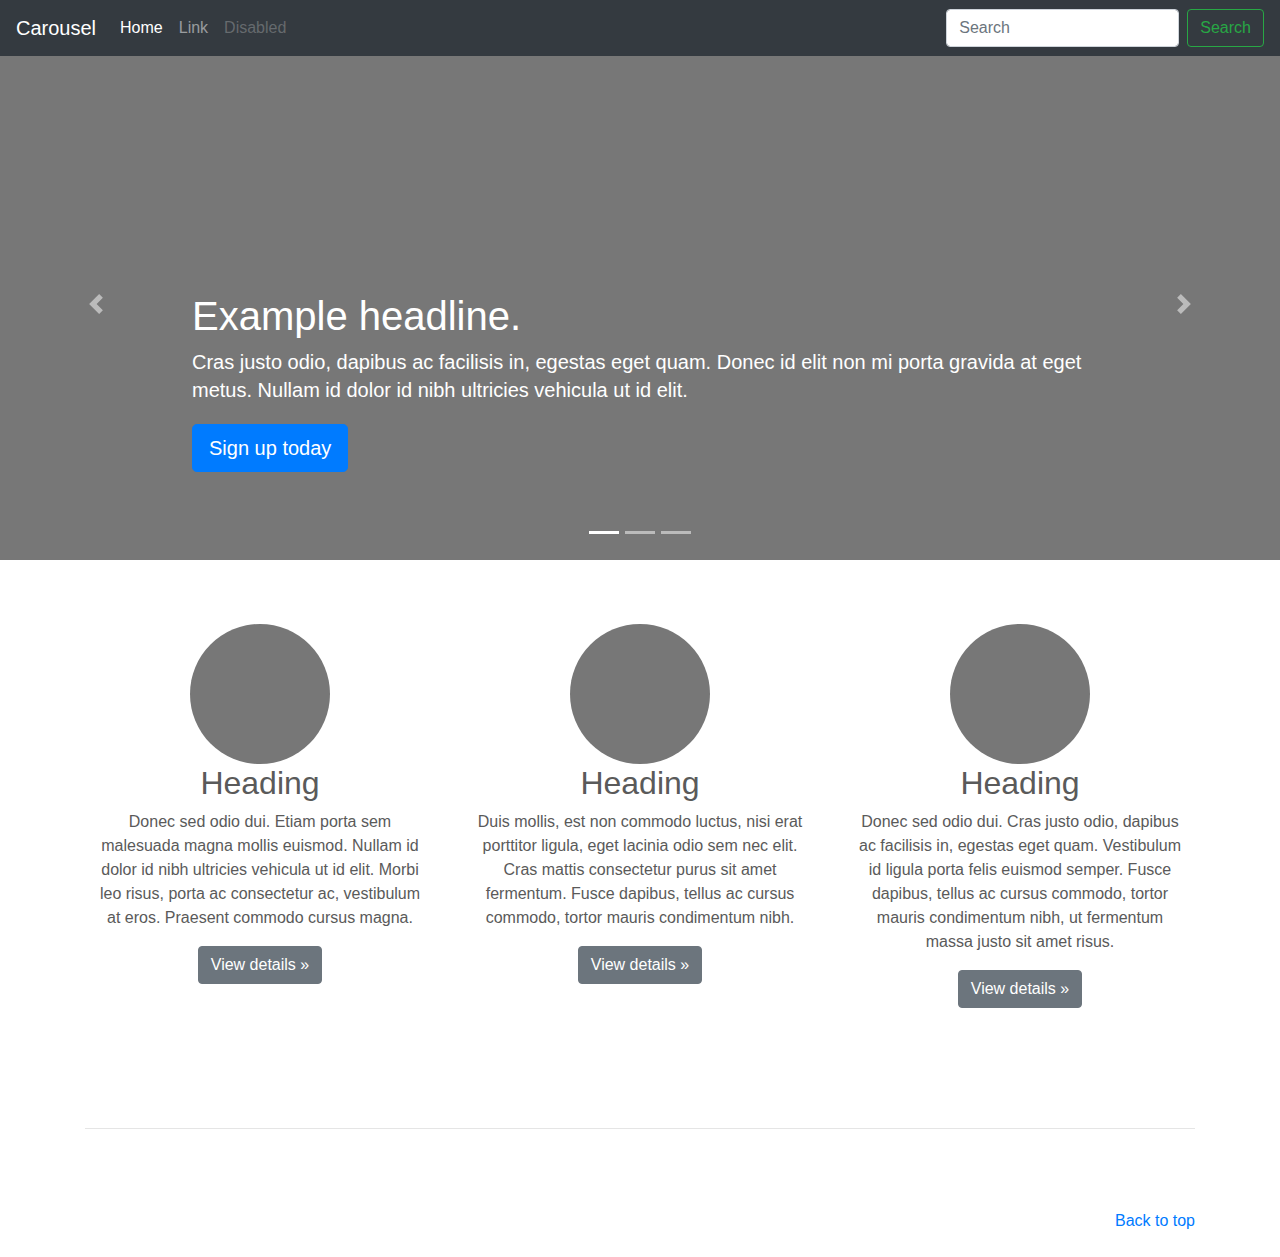
==== index.html @ 4bbcaf9b "Made intial changes" ====
<!doctype html>
<html lang="en">
  <head>
    <meta charset="utf-8">
    <meta name="viewport" content="width=device-width, initial-scale=1, shrink-to-fit=no">
    <meta name="description" content="Made by Elena and Bhavika">
    <meta name="author" content="Template by Mark Otto, Jacob Thornton, and Bootstrap contributors">
    <title>Food at Warwick</title>

    <!-- Bootstrap core CSS -->
    <link rel="stylesheet" href="https://stackpath.bootstrapcdn.com/bootstrap/4.3.1/css/bootstrap.min.css" integrity="sha384-ggOyR0iXCbMQv3Xipma34MD+dH/1fQ784/j6cY/iJTQUOhcWr7x9JvoRxT2MZw1T" crossorigin="anonymous">

    <style>
      .bd-placeholder-img {
        font-size: 1.125rem;
        text-anchor: middle;
        -webkit-user-select: none;
        -moz-user-select: none;
        -ms-user-select: none;
        user-select: none;
      }

      @media (min-width: 768px) {
        .bd-placeholder-img-lg {
          font-size: 3.5rem;
        }
      }
    </style>
    <!-- Custom styles for this template -->
    <link href="style.css" rel="stylesheet">
  </head>

  <body>

    <header>
      <nav class="navbar navbar-expand-md navbar-dark fixed-top bg-dark">
        <a class="navbar-brand" href="#">Carousel</a>
        <button class="navbar-toggler" type="button" data-toggle="collapse" data-target="#navbarCollapse" aria-controls="navbarCollapse" aria-expanded="false" aria-label="Toggle navigation">
          <span class="navbar-toggler-icon"></span>
        </button>
        <div class="collapse navbar-collapse" id="navbarCollapse">
          <ul class="navbar-nav mr-auto">
            <li class="nav-item active">
              <a class="nav-link" href="#">Home <span class="sr-only">(current)</span></a>
            </li>
            <li class="nav-item">
              <a class="nav-link" href="#">Link</a>
            </li>
            <li class="nav-item">
              <a class="nav-link disabled" href="#">Disabled</a>
            </li>
          </ul>
          <form class="form-inline mt-2 mt-md-0">
            <input class="form-control mr-sm-2" type="text" placeholder="Search" aria-label="Search">
            <button class="btn btn-outline-success my-2 my-sm-0" type="submit">Search</button>
          </form>
        </div>
      </nav>
    </header>

    <main role="main">

      <div id="myCarousel" class="carousel slide" data-ride="carousel">
        <ol class="carousel-indicators">
          <li data-target="#myCarousel" data-slide-to="0" class="active"></li>
          <li data-target="#myCarousel" data-slide-to="1"></li>
          <li data-target="#myCarousel" data-slide-to="2"></li>
        </ol>
        <div class="carousel-inner">
          <div class="carousel-item active">
            <svg class="bd-placeholder-img" width="100%" height="100%" xmlns="http://www.w3.org/2000/svg" preserveAspectRatio="xMidYMid slice" focusable="false" role="img"><rect width="100%" height="100%" fill="#777"/></svg>
            <div class="container">
              <div class="carousel-caption text-left">
                <h1>Example headline.</h1>
                <p>Cras justo odio, dapibus ac facilisis in, egestas eget quam. Donec id elit non mi porta gravida at eget metus. Nullam id dolor id nibh ultricies vehicula ut id elit.</p>
                <p><a class="btn btn-lg btn-primary" href="#" role="button">Sign up today</a></p>
              </div>
            </div>
          </div>
          <div class="carousel-item">
            <svg class="bd-placeholder-img" width="100%" height="100%" xmlns="http://www.w3.org/2000/svg" preserveAspectRatio="xMidYMid slice" focusable="false" role="img"><rect width="100%" height="100%" fill="#777"/></svg>
            <div class="container">
              <div class="carousel-caption">
                <h1>Another example headline.</h1>
                <p>Cras justo odio, dapibus ac facilisis in, egestas eget quam. Donec id elit non mi porta gravida at eget metus. Nullam id dolor id nibh ultricies vehicula ut id elit.</p>
                <p><a class="btn btn-lg btn-primary" href="#" role="button">Learn more</a></p>
              </div>
            </div>
          </div>
          <div class="carousel-item">
            <svg class="bd-placeholder-img" width="100%" height="100%" xmlns="http://www.w3.org/2000/svg" preserveAspectRatio="xMidYMid slice" focusable="false" role="img"><rect width="100%" height="100%" fill="#777"/></svg>
            <div class="container">
              <div class="carousel-caption text-right">
                <h1>One more for good measure.</h1>
                <p>Cras justo odio, dapibus ac facilisis in, egestas eget quam. Donec id elit non mi porta gravida at eget metus. Nullam id dolor id nibh ultricies vehicula ut id elit.</p>
                <p><a class="btn btn-lg btn-primary" href="#" role="button">Browse gallery</a></p>
              </div>
            </div>
          </div>
        </div>
        <a class="carousel-control-prev" href="#myCarousel" role="button" data-slide="prev">
          <span class="carousel-control-prev-icon" aria-hidden="true"></span>
          <span class="sr-only">Previous</span>
        </a>
        <a class="carousel-control-next" href="#myCarousel" role="button" data-slide="next">
          <span class="carousel-control-next-icon" aria-hidden="true"></span>
          <span class="sr-only">Next</span>
        </a>
      </div>


      <!-- Marketing messaging and featurettes
      ================================================== -->
      <!-- Wrap the rest of the page in another container to center all the content. -->

      <div class="container marketing">

        <!-- Three columns of text below the carousel -->
        <div class="row">
          <div class="col-lg-4">
            <svg class="bd-placeholder-img rounded-circle" width="140" height="140" xmlns="http://www.w3.org/2000/svg" preserveAspectRatio="xMidYMid slice" focusable="false" role="img" aria-label="Placeholder: 140x140"><title>Placeholder</title><rect width="100%" height="100%" fill="#777"/><text x="50%" y="50%" fill="#777" dy=".3em">140x140</text></svg>
            <h2>Heading</h2>
            <p>Donec sed odio dui. Etiam porta sem malesuada magna mollis euismod. Nullam id dolor id nibh ultricies vehicula ut id elit. Morbi leo risus, porta ac consectetur ac, vestibulum at eros. Praesent commodo cursus magna.</p>
            <p><a class="btn btn-secondary" href="#" role="button">View details &raquo;</a></p>
          </div><!-- /.col-lg-4 -->
          <div class="col-lg-4">
            <svg class="bd-placeholder-img rounded-circle" width="140" height="140" xmlns="http://www.w3.org/2000/svg" preserveAspectRatio="xMidYMid slice" focusable="false" role="img" aria-label="Placeholder: 140x140"><title>Placeholder</title><rect width="100%" height="100%" fill="#777"/><text x="50%" y="50%" fill="#777" dy=".3em">140x140</text></svg>
            <h2>Heading</h2>
            <p>Duis mollis, est non commodo luctus, nisi erat porttitor ligula, eget lacinia odio sem nec elit. Cras mattis consectetur purus sit amet fermentum. Fusce dapibus, tellus ac cursus commodo, tortor mauris condimentum nibh.</p>
            <p><a class="btn btn-secondary" href="#" role="button">View details &raquo;</a></p>
          </div><!-- /.col-lg-4 -->
          <div class="col-lg-4">
            <svg class="bd-placeholder-img rounded-circle" width="140" height="140" xmlns="http://www.w3.org/2000/svg" preserveAspectRatio="xMidYMid slice" focusable="false" role="img" aria-label="Placeholder: 140x140"><title>Placeholder</title><rect width="100%" height="100%" fill="#777"/><text x="50%" y="50%" fill="#777" dy=".3em">140x140</text></svg>
            <h2>Heading</h2>
            <p>Donec sed odio dui. Cras justo odio, dapibus ac facilisis in, egestas eget quam. Vestibulum id ligula porta felis euismod semper. Fusce dapibus, tellus ac cursus commodo, tortor mauris condimentum nibh, ut fermentum massa justo sit amet risus.</p>
            <p><a class="btn btn-secondary" href="#" role="button">View details &raquo;</a></p>
          </div><!-- /.col-lg-4 -->
        </div><!-- /.row -->

        <hr class="featurette-divider">

      </div><!-- /.container -->


      <!-- FOOTER -->
      <footer class="container">
        <p class="float-right"><a href="#">Back to top</a></p>
      </footer>
    </main>

  <script src="https://code.jquery.com/jquery-3.3.1.slim.min.js" integrity="sha384-q8i/X+965DzO0rT7abK41JStQIAqVgRVzpbzo5smXKp4YfRvH+8abtTE1Pi6jizo" crossorigin="anonymous"></script>
  <script src="https://cdnjs.cloudflare.com/ajax/libs/popper.js/1.14.7/umd/popper.min.js" integrity="sha384-UO2eT0CpHqdSJQ6hJty5KVphtPhzWj9WO1clHTMGa3JDZwrnQq4sF86dIHNDz0W1" crossorigin="anonymous"></script>
  <script src="https://stackpath.bootstrapcdn.com/bootstrap/4.3.1/js/bootstrap.min.js" integrity="sha384-JjSmVgyd0p3pXB1rRibZUAYoIIy6OrQ6VrjIEaFf/nJGzIxFDsf4x0xIM+B07jRM" crossorigin="anonymous"></script>

  </body>
</html>
---- style.css ----
/* GLOBAL STYLES
-------------------------------------------------- */
/* Padding below the footer and lighter body text */

body {
  padding-top: 3rem;
  padding-bottom: 3rem;
  color: #5a5a5a;
}


/* CUSTOMIZE THE CAROUSEL
-------------------------------------------------- */

/* Carousel base class */
.carousel {
  margin-bottom: 4rem;
}
/* Since positioning the image, we need to help out the caption */
.carousel-caption {
  bottom: 3rem;
  z-index: 10;
}

/* Declare heights because of positioning of img element */
.carousel-item {
  height: 32rem;
}
.carousel-item > img {
  position: absolute;
  top: 0;
  left: 0;
  min-width: 100%;
  height: 32rem;
}


/* MARKETING CONTENT
-------------------------------------------------- */

/* Center align the text within the three columns below the carousel */
.marketing .col-lg-4 {
  margin-bottom: 1.5rem;
  text-align: center;
}
.marketing h2 {
  font-weight: 400;
}
.marketing .col-lg-4 p {
  margin-right: .75rem;
  margin-left: .75rem;
}


/* Featurettes
------------------------- */

.featurette-divider {
  margin: 5rem 0; /* Space out the Bootstrap <hr> more */
}

/* Thin out the marketing headings */
.featurette-heading {
  font-weight: 300;
  line-height: 1;
  letter-spacing: -.05rem;
}


/* RESPONSIVE CSS
-------------------------------------------------- */

@media (min-width: 40em) {
  /* Bump up size of carousel content */
  .carousel-caption p {
    margin-bottom: 1.25rem;
    font-size: 1.25rem;
    line-height: 1.4;
  }

  .featurette-heading {
    font-size: 50px;
  }
}

@media (min-width: 62em) {
  .featurette-heading {
    margin-top: 7rem;
  }
}
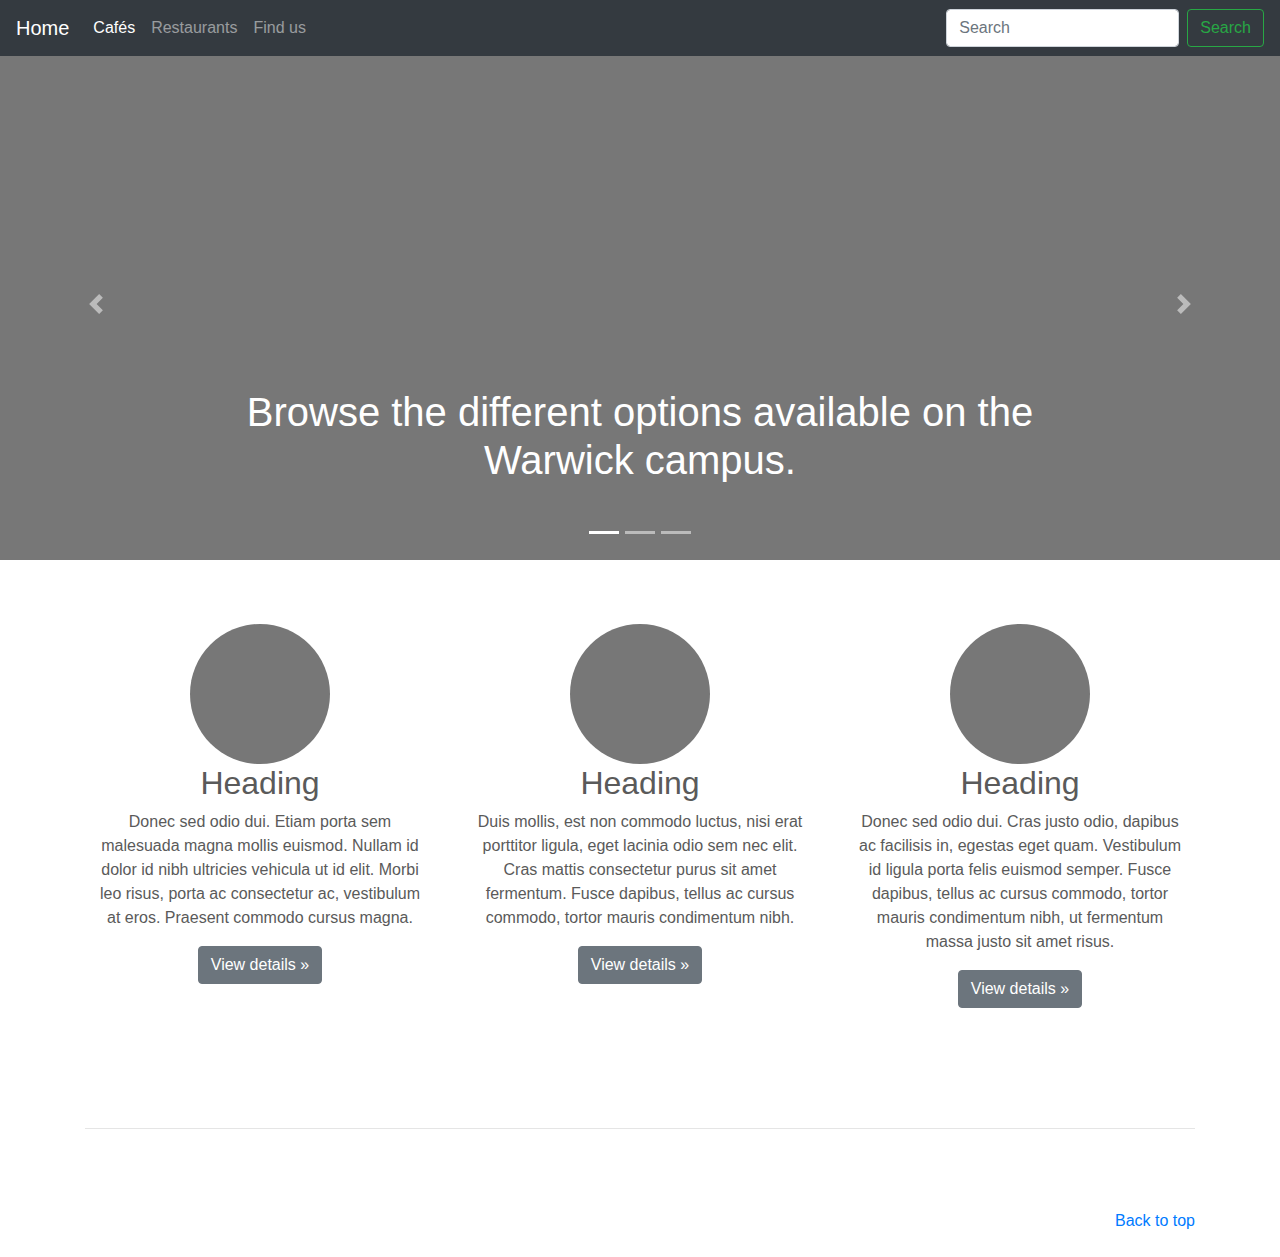
==== commit 52d2de14: "Some updates" ====
--- a/index.html
+++ b/index.html
@@ -34,20 +34,20 @@
 
     <header>
       <nav class="navbar navbar-expand-md navbar-dark fixed-top bg-dark">
-        <a class="navbar-brand" href="#">Carousel</a>
+        <a class="navbar-brand" href="#">Home</a>
         <button class="navbar-toggler" type="button" data-toggle="collapse" data-target="#navbarCollapse" aria-controls="navbarCollapse" aria-expanded="false" aria-label="Toggle navigation">
           <span class="navbar-toggler-icon"></span>
         </button>
         <div class="collapse navbar-collapse" id="navbarCollapse">
           <ul class="navbar-nav mr-auto">
             <li class="nav-item active">
-              <a class="nav-link" href="#">Home <span class="sr-only">(current)</span></a>
+              <a class="nav-link" href="#">Cafés <span class="sr-only">(current)</span></a>
             </li>
             <li class="nav-item">
-              <a class="nav-link" href="#">Link</a>
+              <a class="nav-link" href="#">Restaurants</a>
             </li>
             <li class="nav-item">
-              <a class="nav-link disabled" href="#">Disabled</a>
+              <a class="nav-link" href="#">Find us</a>
             </li>
           </ul>
           <form class="form-inline mt-2 mt-md-0">
@@ -70,10 +70,8 @@
           <div class="carousel-item active">
             <svg class="bd-placeholder-img" width="100%" height="100%" xmlns="http://www.w3.org/2000/svg" preserveAspectRatio="xMidYMid slice" focusable="false" role="img"><rect width="100%" height="100%" fill="#777"/></svg>
             <div class="container">
-              <div class="carousel-caption text-left">
-                <h1>Example headline.</h1>
-                <p>Cras justo odio, dapibus ac facilisis in, egestas eget quam. Donec id elit non mi porta gravida at eget metus. Nullam id dolor id nibh ultricies vehicula ut id elit.</p>
-                <p><a class="btn btn-lg btn-primary" href="#" role="button">Sign up today</a></p>
+              <div class="carousel-caption">
+                <h1 class="carousel-titles">Browse the different options available on the Warwick campus.</h1>
               </div>
             </div>
           </div>
@@ -81,19 +79,15 @@
             <svg class="bd-placeholder-img" width="100%" height="100%" xmlns="http://www.w3.org/2000/svg" preserveAspectRatio="xMidYMid slice" focusable="false" role="img"><rect width="100%" height="100%" fill="#777"/></svg>
             <div class="container">
               <div class="carousel-caption">
-                <h1>Another example headline.</h1>
-                <p>Cras justo odio, dapibus ac facilisis in, egestas eget quam. Donec id elit non mi porta gravida at eget metus. Nullam id dolor id nibh ultricies vehicula ut id elit.</p>
-                <p><a class="btn btn-lg btn-primary" href="#" role="button">Learn more</a></p>
+                <h1 class="carousel-titles">Taste food from all over the world!</h1>
               </div>
             </div>
           </div>
           <div class="carousel-item">
             <svg class="bd-placeholder-img" width="100%" height="100%" xmlns="http://www.w3.org/2000/svg" preserveAspectRatio="xMidYMid slice" focusable="false" role="img"><rect width="100%" height="100%" fill="#777"/></svg>
             <div class="container">
-              <div class="carousel-caption text-right">
-                <h1>One more for good measure.</h1>
-                <p>Cras justo odio, dapibus ac facilisis in, egestas eget quam. Donec id elit non mi porta gravida at eget metus. Nullam id dolor id nibh ultricies vehicula ut id elit.</p>
-                <p><a class="btn btn-lg btn-primary" href="#" role="button">Browse gallery</a></p>
+              <div class="carousel-caption">
+                <h1 class="carousel-titles">Eat, study, socialise.</h1>
               </div>
             </div>
           </div>
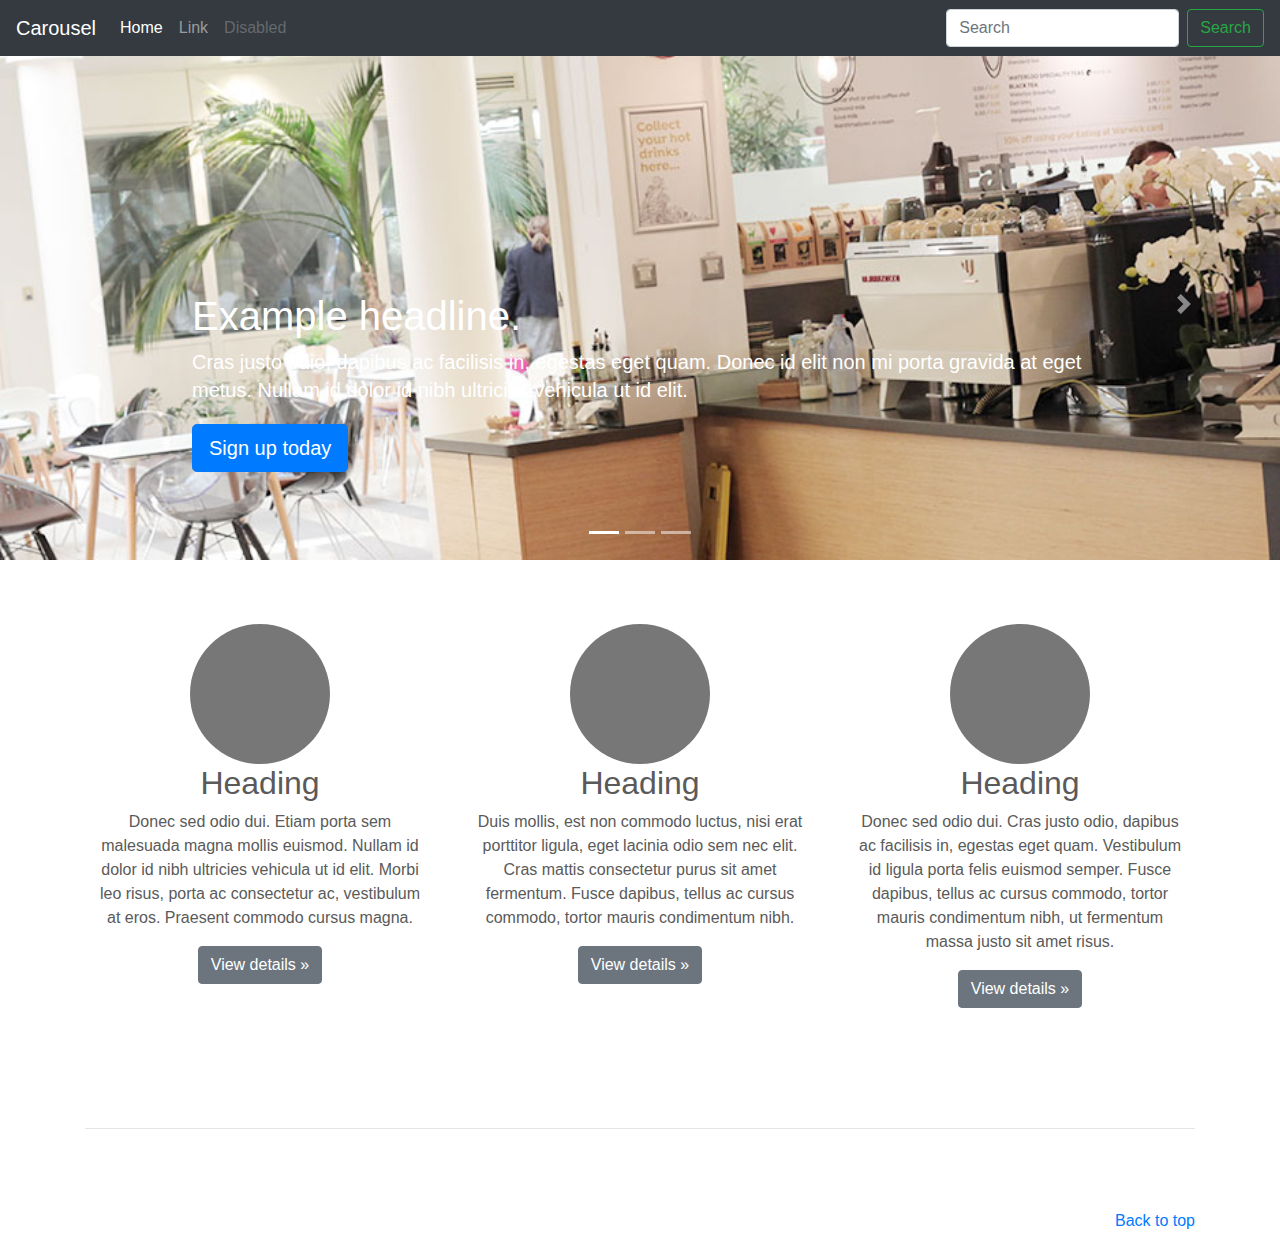
==== commit dd2bae12: "added the images" ====
--- a/index.html
+++ b/index.html
@@ -28,26 +28,28 @@
     </style>
     <!-- Custom styles for this template -->
     <link href="style.css" rel="stylesheet">
+    <link href="https://fonts.googleapis.com/css?family=Bitter" rel="stylesheet">
+
   </head>
 
   <body>
 
     <header>
       <nav class="navbar navbar-expand-md navbar-dark fixed-top bg-dark">
-        <a class="navbar-brand" href="#">Home</a>
+        <a class="navbar-brand" href="#">Carousel</a>
         <button class="navbar-toggler" type="button" data-toggle="collapse" data-target="#navbarCollapse" aria-controls="navbarCollapse" aria-expanded="false" aria-label="Toggle navigation">
           <span class="navbar-toggler-icon"></span>
         </button>
         <div class="collapse navbar-collapse" id="navbarCollapse">
           <ul class="navbar-nav mr-auto">
             <li class="nav-item active">
-              <a class="nav-link" href="#">Cafés <span class="sr-only">(current)</span></a>
+              <a class="nav-link" href="#">Home <span class="sr-only">(current)</span></a>
             </li>
             <li class="nav-item">
-              <a class="nav-link" href="#">Restaurants</a>
+              <a class="nav-link" href="#">Link</a>
             </li>
             <li class="nav-item">
-              <a class="nav-link" href="#">Find us</a>
+              <a class="nav-link disabled" href="#">Disabled</a>
             </li>
           </ul>
           <form class="form-inline mt-2 mt-md-0">
@@ -68,26 +70,32 @@
         </ol>
         <div class="carousel-inner">
           <div class="carousel-item active">
-            <svg class="bd-placeholder-img" width="100%" height="100%" xmlns="http://www.w3.org/2000/svg" preserveAspectRatio="xMidYMid slice" focusable="false" role="img"><rect width="100%" height="100%" fill="#777"/></svg>
+            <img src="images/cafe.jpg" alt="picture of cafe taken from warwick website">
             <div class="container">
-              <div class="carousel-caption">
-                <h1 class="carousel-titles">Browse the different options available on the Warwick campus.</h1>
+              <div class="carousel-caption text-left">
+                <h1>Example headline.</h1>
+                <p>Cras justo odio, dapibus ac facilisis in, egestas eget quam. Donec id elit non mi porta gravida at eget metus. Nullam id dolor id nibh ultricies vehicula ut id elit.</p>
+                <p><a class="btn btn-lg btn-primary" href="#" role="button">Sign up today</a></p>
               </div>
             </div>
           </div>
           <div class="carousel-item">
-            <svg class="bd-placeholder-img" width="100%" height="100%" xmlns="http://www.w3.org/2000/svg" preserveAspectRatio="xMidYMid slice" focusable="false" role="img"><rect width="100%" height="100%" fill="#777"/></svg>
+            <img src="images/food.jpg" alt="picture of food taken from warwick website">
             <div class="container">
               <div class="carousel-caption">
-                <h1 class="carousel-titles">Taste food from all over the world!</h1>
+                <h1>Another example headline.</h1>
+                <p>Cras justo odio, dapibus ac facilisis in, egestas eget quam. Donec id elit non mi porta gravida at eget metus. Nullam id dolor id nibh ultricies vehicula ut id elit.</p>
+                <p><a class="btn btn-lg btn-primary" href="#" role="button">Learn more</a></p>
               </div>
             </div>
           </div>
           <div class="carousel-item">
-            <svg class="bd-placeholder-img" width="100%" height="100%" xmlns="http://www.w3.org/2000/svg" preserveAspectRatio="xMidYMid slice" focusable="false" role="img"><rect width="100%" height="100%" fill="#777"/></svg>
+            <img src="images/lib.jpg" alt="picture of library cafe taken from warwick website">
             <div class="container">
-              <div class="carousel-caption">
-                <h1 class="carousel-titles">Eat, study, socialise.</h1>
+              <div class="carousel-caption text-right">
+                <h1>One more for good measure.</h1>
+                <p>Cras justo odio, dapibus ac facilisis in, egestas eget quam. Donec id elit non mi porta gravida at eget metus. Nullam id dolor id nibh ultricies vehicula ut id elit.</p>
+                <p><a class="btn btn-lg btn-primary" href="#" role="button">Browse gallery</a></p>
               </div>
             </div>
           </div>
--- a/style.css
+++ b/style.css
@@ -59,13 +59,6 @@
   margin: 5rem 0; /* Space out the Bootstrap <hr> more */
 }
 
-/* Thin out the marketing headings */
-.featurette-heading {
-  font-weight: 300;
-  line-height: 1;
-  letter-spacing: -.05rem;
-}
-
 
 /* RESPONSIVE CSS
 -------------------------------------------------- */
@@ -78,13 +71,9 @@
     line-height: 1.4;
   }
 
-  .featurette-heading {
-    font-size: 50px;
-  }
 }
 
-@media (min-width: 62em) {
-  .featurette-heading {
-    margin-top: 7rem;
-  }
+.carousel-titles {
+  font-family: 'Bitter', serif;
+
 }
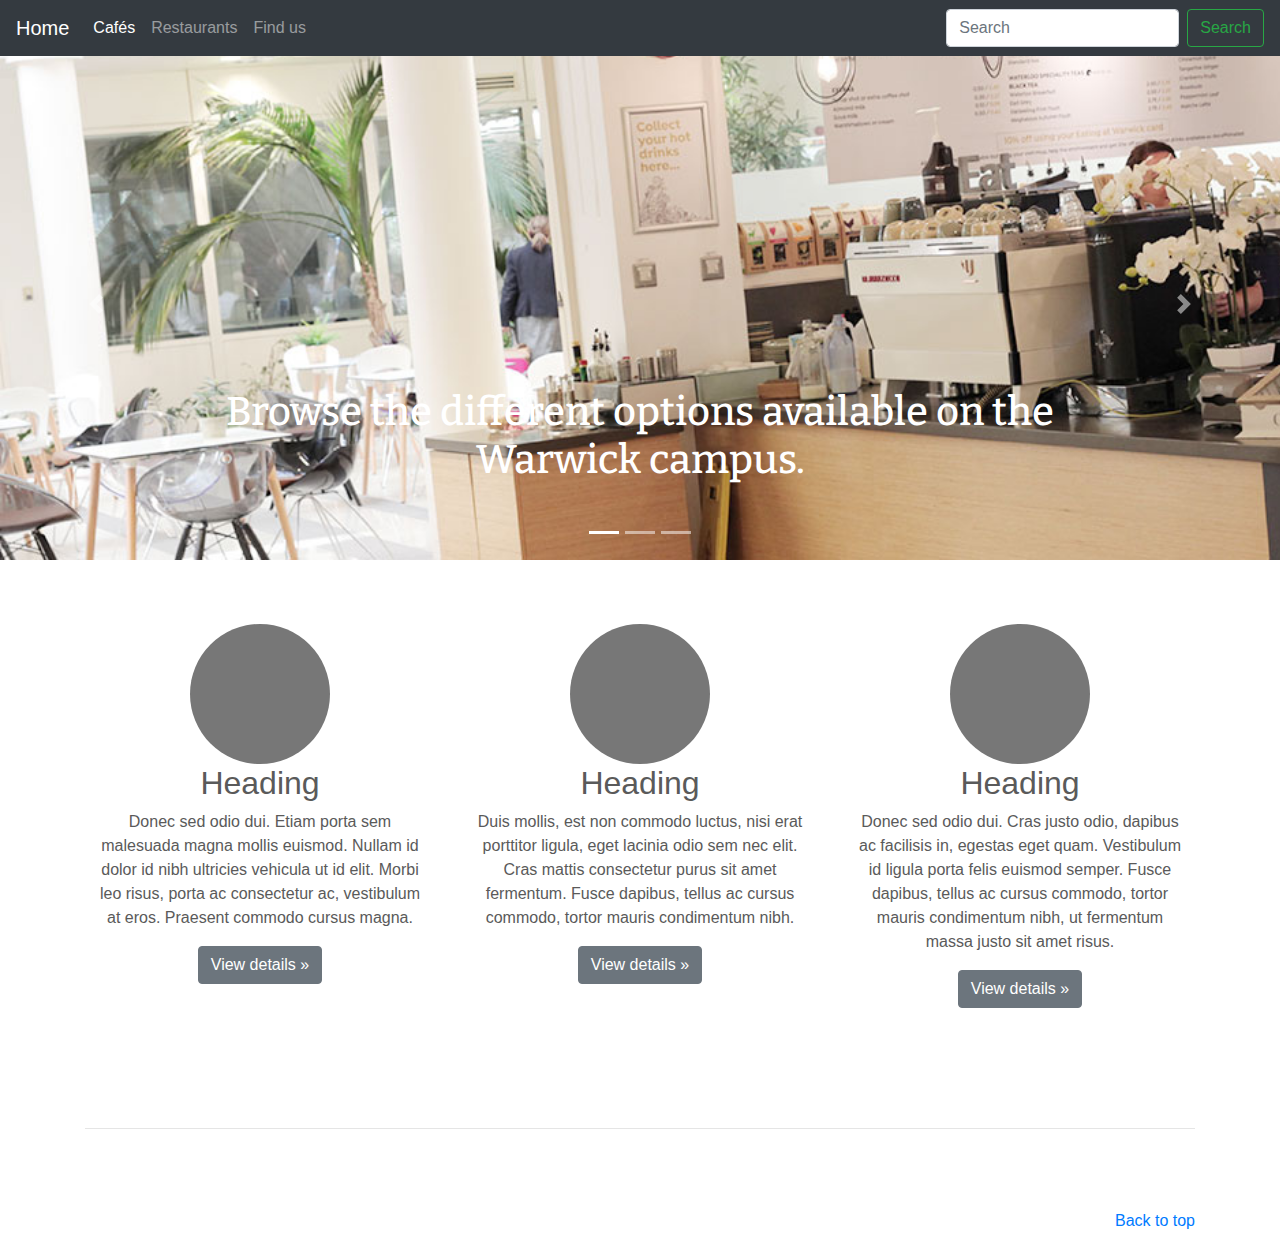
==== commit a5463f9d: "Merge branch 'master' of https://github.com/warwickfood/warwickfood.github.io" ====
--- a/index.html
+++ b/index.html
@@ -36,20 +36,20 @@
 
     <header>
       <nav class="navbar navbar-expand-md navbar-dark fixed-top bg-dark">
-        <a class="navbar-brand" href="#">Carousel</a>
+        <a class="navbar-brand" href="#">Home</a>
         <button class="navbar-toggler" type="button" data-toggle="collapse" data-target="#navbarCollapse" aria-controls="navbarCollapse" aria-expanded="false" aria-label="Toggle navigation">
           <span class="navbar-toggler-icon"></span>
         </button>
         <div class="collapse navbar-collapse" id="navbarCollapse">
           <ul class="navbar-nav mr-auto">
             <li class="nav-item active">
-              <a class="nav-link" href="#">Home <span class="sr-only">(current)</span></a>
+              <a class="nav-link" href="#">Cafés <span class="sr-only">(current)</span></a>
             </li>
             <li class="nav-item">
-              <a class="nav-link" href="#">Link</a>
+              <a class="nav-link" href="#">Restaurants</a>
             </li>
             <li class="nav-item">
-              <a class="nav-link disabled" href="#">Disabled</a>
+              <a class="nav-link" href="#">Find us</a>
             </li>
           </ul>
           <form class="form-inline mt-2 mt-md-0">
@@ -72,10 +72,8 @@
           <div class="carousel-item active">
             <img src="images/cafe.jpg" alt="picture of cafe taken from warwick website">
             <div class="container">
-              <div class="carousel-caption text-left">
-                <h1>Example headline.</h1>
-                <p>Cras justo odio, dapibus ac facilisis in, egestas eget quam. Donec id elit non mi porta gravida at eget metus. Nullam id dolor id nibh ultricies vehicula ut id elit.</p>
-                <p><a class="btn btn-lg btn-primary" href="#" role="button">Sign up today</a></p>
+              <div class="carousel-caption">
+                <h1 class="carousel-titles">Browse the different options available on the Warwick campus.</h1>
               </div>
             </div>
           </div>
@@ -83,19 +81,15 @@
             <img src="images/food.jpg" alt="picture of food taken from warwick website">
             <div class="container">
               <div class="carousel-caption">
-                <h1>Another example headline.</h1>
-                <p>Cras justo odio, dapibus ac facilisis in, egestas eget quam. Donec id elit non mi porta gravida at eget metus. Nullam id dolor id nibh ultricies vehicula ut id elit.</p>
-                <p><a class="btn btn-lg btn-primary" href="#" role="button">Learn more</a></p>
+                <h1 class="carousel-titles">Taste food from all over the world!</h1>
               </div>
             </div>
           </div>
           <div class="carousel-item">
             <img src="images/lib.jpg" alt="picture of library cafe taken from warwick website">
             <div class="container">
-              <div class="carousel-caption text-right">
-                <h1>One more for good measure.</h1>
-                <p>Cras justo odio, dapibus ac facilisis in, egestas eget quam. Donec id elit non mi porta gravida at eget metus. Nullam id dolor id nibh ultricies vehicula ut id elit.</p>
-                <p><a class="btn btn-lg btn-primary" href="#" role="button">Browse gallery</a></p>
+              <div class="carousel-caption">
+                <h1 class="carousel-titles">Eat, study, socialise.</h1>
               </div>
             </div>
           </div>
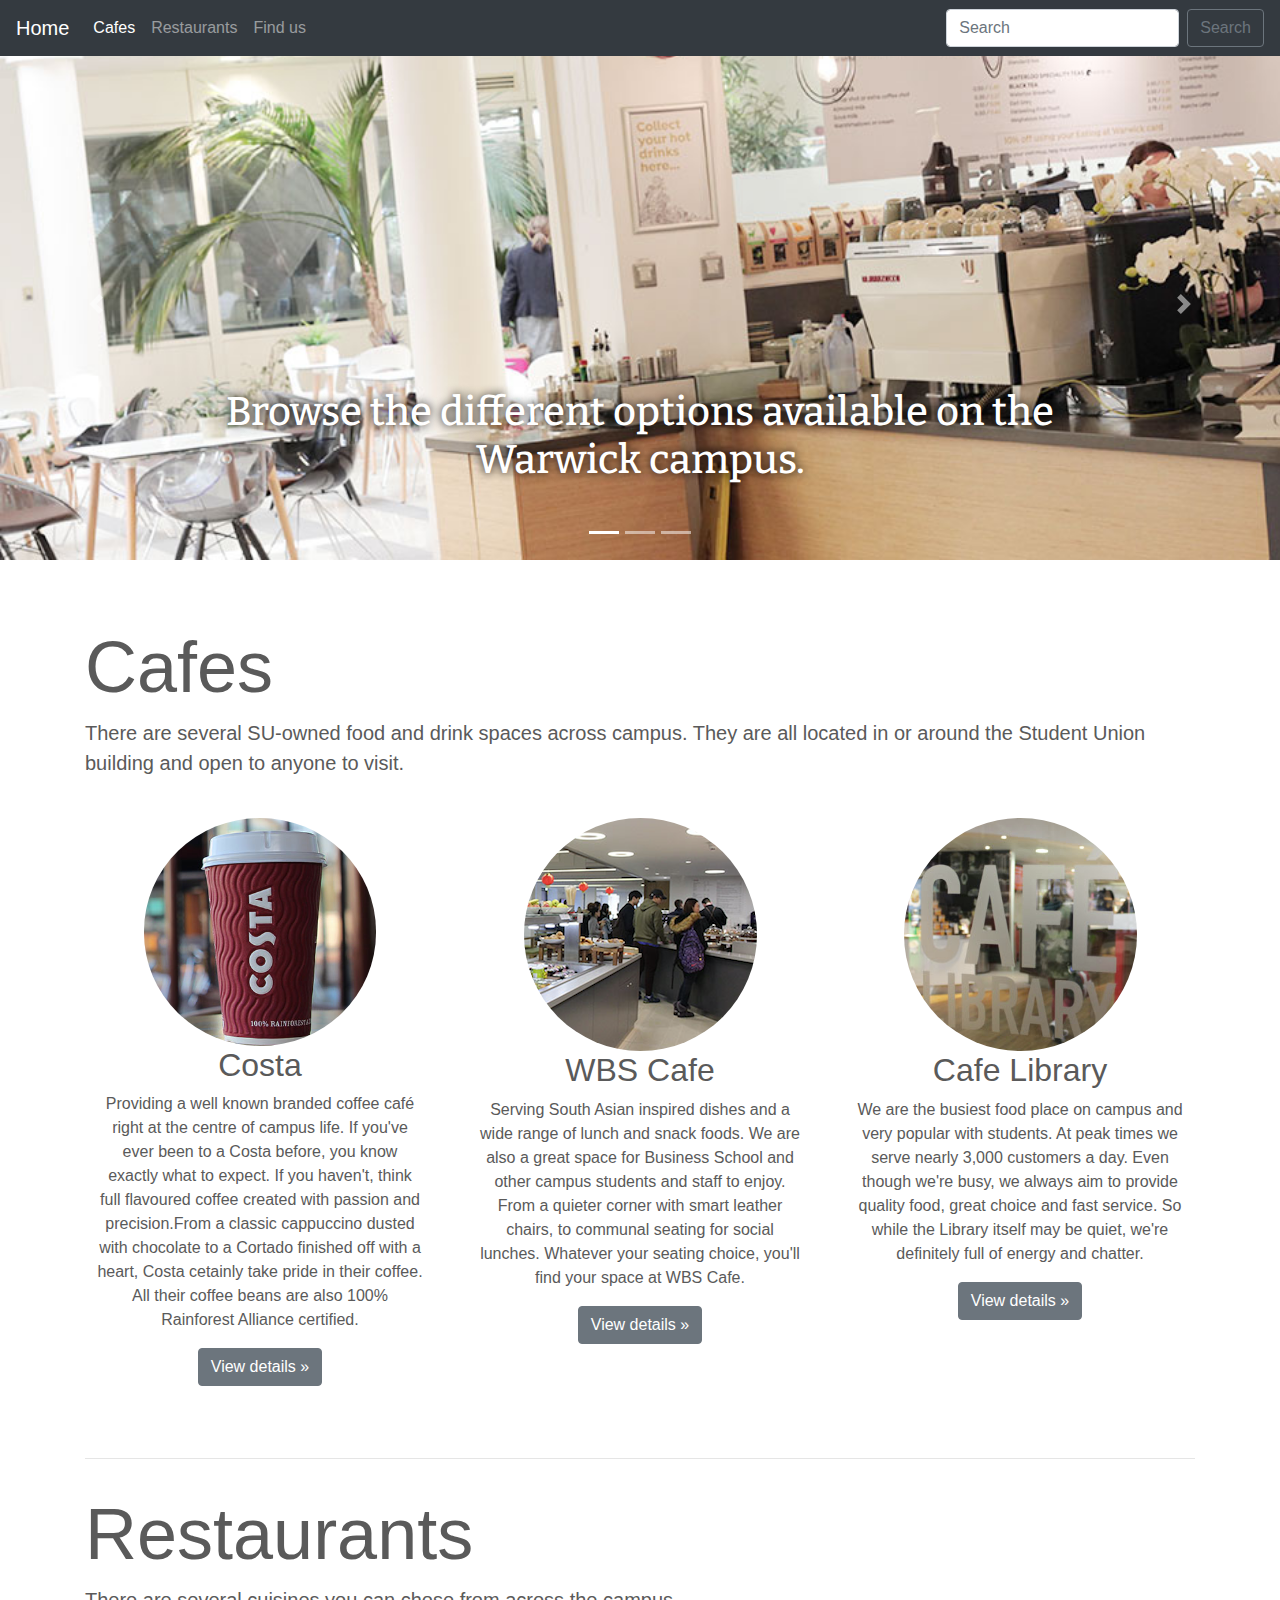
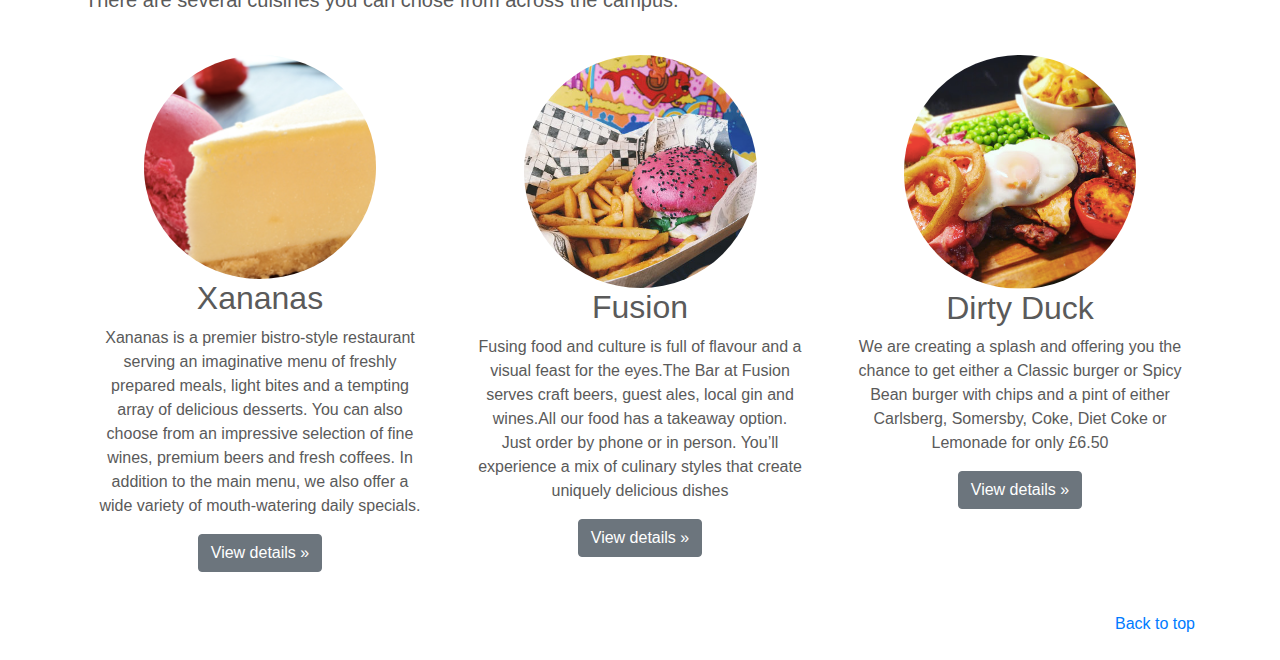
==== commit 6ea562d0: "cafes and resturants" ====
--- a/index.html
+++ b/index.html
@@ -36,25 +36,25 @@
 
     <header>
       <nav class="navbar navbar-expand-md navbar-dark fixed-top bg-dark">
-        <a class="navbar-brand" href="#">Home</a>
+        <a class="navbar-brand" href="index.html">Home</a>
         <button class="navbar-toggler" type="button" data-toggle="collapse" data-target="#navbarCollapse" aria-controls="navbarCollapse" aria-expanded="false" aria-label="Toggle navigation">
           <span class="navbar-toggler-icon"></span>
         </button>
         <div class="collapse navbar-collapse" id="navbarCollapse">
           <ul class="navbar-nav mr-auto">
             <li class="nav-item active">
-              <a class="nav-link" href="#">Cafés <span class="sr-only">(current)</span></a>
+              <a class="nav-link" href="#cafes">Cafes<span class="sr-only">(current)</span></a>
             </li>
             <li class="nav-item">
-              <a class="nav-link" href="#">Restaurants</a>
+              <a class="nav-link" href="#restaurants">Restaurants</a>
             </li>
             <li class="nav-item">
-              <a class="nav-link" href="#">Find us</a>
+              <a class="nav-link" href="contact-us.html">Find us</a>
             </li>
           </ul>
           <form class="form-inline mt-2 mt-md-0">
             <input class="form-control mr-sm-2" type="text" placeholder="Search" aria-label="Search">
-            <button class="btn btn-outline-success my-2 my-sm-0" type="submit">Search</button>
+            <button class="btn btn-outline-secondary my-2 my-sm-0" type="submit">Search</button>
           </form>
         </div>
       </nav>
@@ -111,29 +111,67 @@
 
       <div class="container marketing">
 
-        <!-- Three columns of text below the carousel -->
-        <div class="row">
-          <div class="col-lg-4">
-            <svg class="bd-placeholder-img rounded-circle" width="140" height="140" xmlns="http://www.w3.org/2000/svg" preserveAspectRatio="xMidYMid slice" focusable="false" role="img" aria-label="Placeholder: 140x140"><title>Placeholder</title><rect width="100%" height="100%" fill="#777"/><text x="50%" y="50%" fill="#777" dy=".3em">140x140</text></svg>
-            <h2>Heading</h2>
-            <p>Donec sed odio dui. Etiam porta sem malesuada magna mollis euismod. Nullam id dolor id nibh ultricies vehicula ut id elit. Morbi leo risus, porta ac consectetur ac, vestibulum at eros. Praesent commodo cursus magna.</p>
-            <p><a class="btn btn-secondary" href="#" role="button">View details &raquo;</a></p>
-          </div><!-- /.col-lg-4 -->
-          <div class="col-lg-4">
-            <svg class="bd-placeholder-img rounded-circle" width="140" height="140" xmlns="http://www.w3.org/2000/svg" preserveAspectRatio="xMidYMid slice" focusable="false" role="img" aria-label="Placeholder: 140x140"><title>Placeholder</title><rect width="100%" height="100%" fill="#777"/><text x="50%" y="50%" fill="#777" dy=".3em">140x140</text></svg>
-            <h2>Heading</h2>
-            <p>Duis mollis, est non commodo luctus, nisi erat porttitor ligula, eget lacinia odio sem nec elit. Cras mattis consectetur purus sit amet fermentum. Fusce dapibus, tellus ac cursus commodo, tortor mauris condimentum nibh.</p>
-            <p><a class="btn btn-secondary" href="#" role="button">View details &raquo;</a></p>
-          </div><!-- /.col-lg-4 -->
-          <div class="col-lg-4">
-            <svg class="bd-placeholder-img rounded-circle" width="140" height="140" xmlns="http://www.w3.org/2000/svg" preserveAspectRatio="xMidYMid slice" focusable="false" role="img" aria-label="Placeholder: 140x140"><title>Placeholder</title><rect width="100%" height="100%" fill="#777"/><text x="50%" y="50%" fill="#777" dy=".3em">140x140</text></svg>
-            <h2>Heading</h2>
-            <p>Donec sed odio dui. Cras justo odio, dapibus ac facilisis in, egestas eget quam. Vestibulum id ligula porta felis euismod semper. Fusce dapibus, tellus ac cursus commodo, tortor mauris condimentum nibh, ut fermentum massa justo sit amet risus.</p>
-            <p><a class="btn btn-secondary" href="#" role="button">View details &raquo;</a></p>
-          </div><!-- /.col-lg-4 -->
-        </div><!-- /.row -->
+        <div id="cafes">
+          <h1 class="display-3">Cafes</h1>
+          <p class="lead">
+           There are several SU-owned food and drink spaces across campus. They are all located in or around the Student Union building and open to anyone to visit.</p>
+          <br>
+          <!-- Three columns of text below the carousel -->
+          <div class="row">
+            <div class="col-lg-4">
+              <img class="rounded-circle" src="images/costa.png">
+              <h2>Costa</h2>
+              <p>Providing a well known branded coffee café right at the centre of campus life. If you've ever been to a Costa before, you know exactly what to expect. If you haven't, think full flavoured coffee created with passion and precision.From a classic cappuccino dusted with chocolate to a Cortado finished off with a heart, Costa cetainly take pride in their coffee. All their coffee beans are also 100% Rainforest Alliance certified. </p>
+              <p><a class="btn btn-secondary" href="#" role="button">View details &raquo;</a></p>
+            </div><!-- /.col-lg-4 -->
+            <div class="col-lg-4">
+              <img class="rounded-circle" src="images/wbscafe.png">
+              <h2>WBS Cafe</h2>
+              <p>Serving South Asian inspired dishes and a wide range of lunch and snack foods. We are also a great space for Business School and other campus students and staff to enjoy.
+  From a quieter corner with smart leather chairs, to communal seating for social lunches. Whatever your seating choice, you'll find your space at WBS Cafe.</p>
+              <p><a class="btn btn-secondary" href="#" role="button">View details &raquo;</a></p>
+            </div><!-- /.col-lg-4 -->
+            <div class="col-lg-4">
+              <img class="rounded-circle" src="images/cafelibrary.png">
+                <h2>Cafe Library</h2>
+              <p>We are the busiest food place on campus and very popular with students. At peak times we serve nearly 3,000 customers a day. Even though we're busy, we always aim to provide quality food, great choice and fast service.
+  So while the Library itself may be quiet, we're definitely full of energy and chatter.</p>
+              <p><a class="btn btn-secondary" href="#" role="button">View details &raquo;</a></p>
+            </div><!-- /.col-lg-4 -->
+          </div><!-- /.row -->
+        </div>
 
         <hr class="featurette-divider">
+
+        <div id="restaurants">
+          <h1 class="display-3">Restaurants</h1>
+          <p class="lead">
+            There are several cuisines you can chose from across the campus.
+          </p>
+          <br>
+          <div class="row">
+            <div class="col-lg-4">
+              <img class="rounded-circle" src="images/xananas.png">
+              <h2>Xananas</h2>
+              <p>Xananas is a premier bistro-style restaurant serving an imaginative menu of freshly prepared meals, light bites and a tempting array of delicious desserts.
+    You can also choose from an impressive selection of fine wines, premium beers and fresh coffees. In addition to the main menu, we also offer a wide variety of mouth-watering daily specials.</p>
+              <p><a class="btn btn-secondary" href="#" role="button">View details &raquo;</a></p>
+            </div><!-- /.col-lg-4 -->
+            <div class="col-lg-4">
+              <img class="rounded-circle" src="images/fusion.jpg">
+              <h2>Fusion </h2>
+              <p>Fusing food and culture is full of flavour and a visual feast for the eyes.The Bar at Fusion serves craft beers, guest ales, local gin and wines.All our food has a takeaway option. Just order by phone or in person.
+    You’ll experience a mix of culinary styles that create uniquely delicious dishes</p>
+              <p><a class="btn btn-secondary" href="#" role="button">View details &raquo;</a></p>
+            </div><!-- /.col-lg-4 -->
+            <div class="col-lg-4">
+              <img class="rounded-circle" src="images/dirtyduck.png">
+                <h2>Dirty Duck</h2>
+              <p>We are creating a splash and offering you the chance to get either a Classic burger or Spicy Bean burger with chips and a pint of either Carlsberg, Somersby, Coke, Diet Coke or Lemonade for only £6.50</p>
+              <p><a class="btn btn-secondary" href="#" role="button">View details &raquo;</a></p>
+            </div><!-- /.col-lg-4 -->
+          </div><!-- /.row -->
+        </div>
 
       </div><!-- /.container -->
 
--- a/style.css
+++ b/style.css
@@ -56,7 +56,7 @@
 ------------------------- */
 
 .featurette-divider {
-  margin: 5rem 0; /* Space out the Bootstrap <hr> more */
+  margin: 2rem 0; /* Space out the Bootstrap <hr> more */
 }
 
 
@@ -75,5 +75,9 @@
 
 .carousel-titles {
   font-family: 'Bitter', serif;
+  text-shadow: 0 0 10px black
+}
 
+.rounded-circle {
+  max-width: 233px;
 }
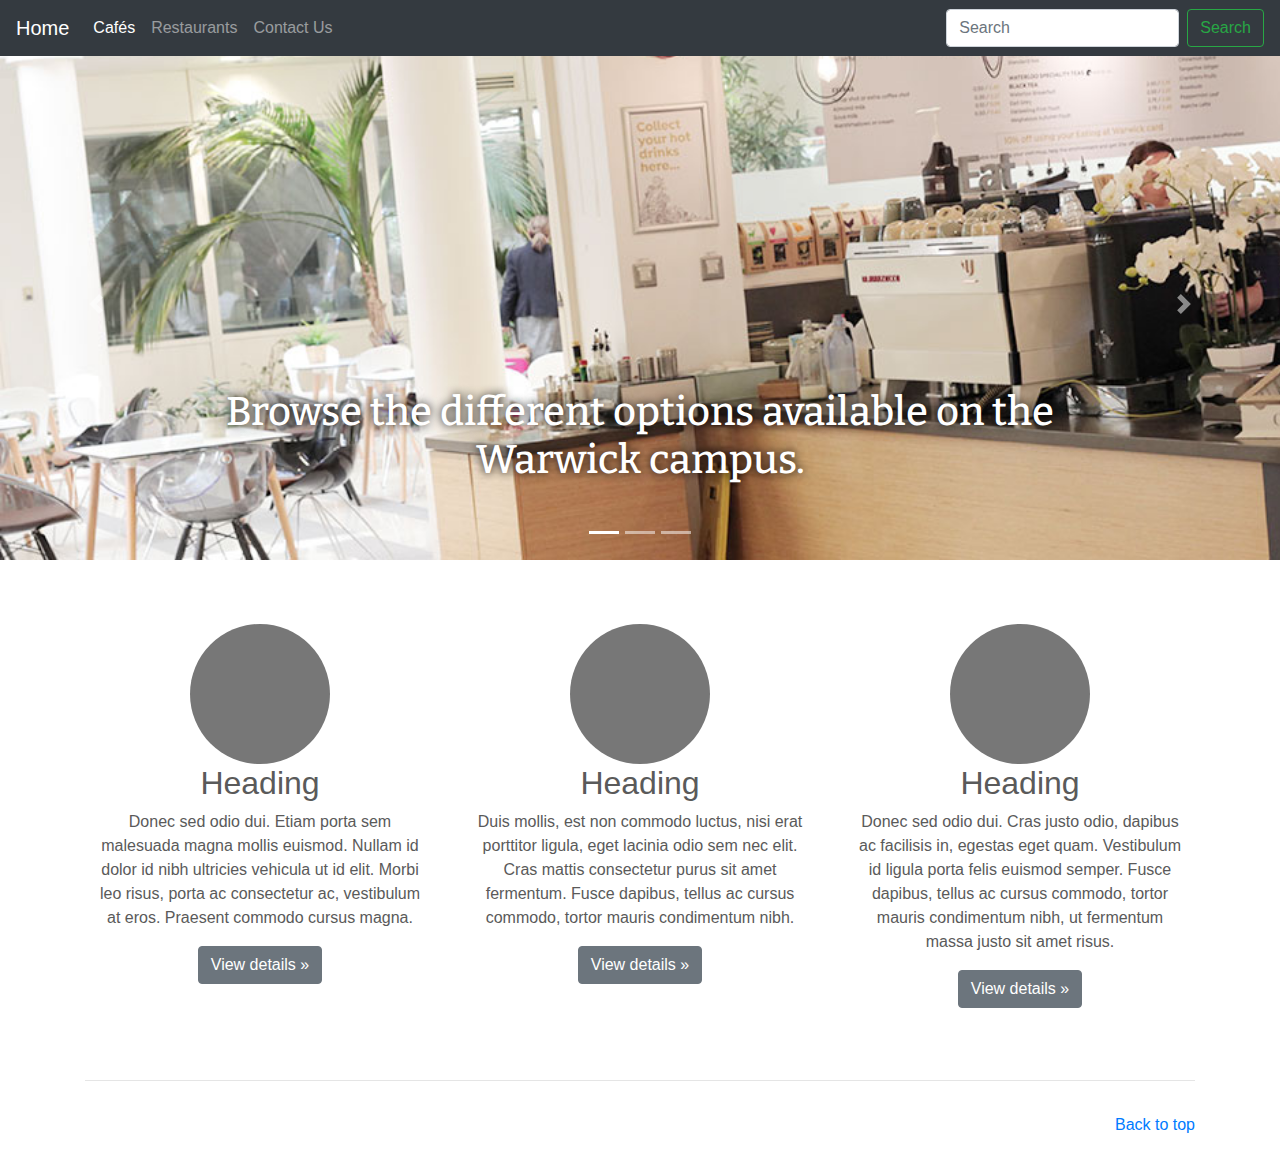
==== commit 1e02e756: "Last changes" ====
--- a/index.html
+++ b/index.html
@@ -36,25 +36,25 @@
 
     <header>
       <nav class="navbar navbar-expand-md navbar-dark fixed-top bg-dark">
-        <a class="navbar-brand" href="index.html">Home</a>
+        <a class="navbar-brand" href="#">Home</a>
         <button class="navbar-toggler" type="button" data-toggle="collapse" data-target="#navbarCollapse" aria-controls="navbarCollapse" aria-expanded="false" aria-label="Toggle navigation">
           <span class="navbar-toggler-icon"></span>
         </button>
         <div class="collapse navbar-collapse" id="navbarCollapse">
           <ul class="navbar-nav mr-auto">
             <li class="nav-item active">
-              <a class="nav-link" href="#cafes">Cafes<span class="sr-only">(current)</span></a>
+              <a class="nav-link" href="#">Cafés <span class="sr-only">(current)</span></a>
             </li>
             <li class="nav-item">
-              <a class="nav-link" href="#restaurants">Restaurants</a>
+              <a class="nav-link" href="#">Restaurants</a>
             </li>
             <li class="nav-item">
-              <a class="nav-link" href="contact-us.html">Find us</a>
+              <a class="nav-link" href="#">Contact Us</a>
             </li>
           </ul>
           <form class="form-inline mt-2 mt-md-0">
             <input class="form-control mr-sm-2" type="text" placeholder="Search" aria-label="Search">
-            <button class="btn btn-outline-secondary my-2 my-sm-0" type="submit">Search</button>
+            <button class="btn btn-outline-success my-2 my-sm-0" type="submit">Search</button>
           </form>
         </div>
       </nav>
@@ -111,67 +111,29 @@
 
       <div class="container marketing">
 
-        <div id="cafes">
-          <h1 class="display-3">Cafes</h1>
-          <p class="lead">
-           There are several SU-owned food and drink spaces across campus. They are all located in or around the Student Union building and open to anyone to visit.</p>
-          <br>
-          <!-- Three columns of text below the carousel -->
-          <div class="row">
-            <div class="col-lg-4">
-              <img class="rounded-circle" src="images/costa.png">
-              <h2>Costa</h2>
-              <p>Providing a well known branded coffee café right at the centre of campus life. If you've ever been to a Costa before, you know exactly what to expect. If you haven't, think full flavoured coffee created with passion and precision.From a classic cappuccino dusted with chocolate to a Cortado finished off with a heart, Costa cetainly take pride in their coffee. All their coffee beans are also 100% Rainforest Alliance certified. </p>
-              <p><a class="btn btn-secondary" href="#" role="button">View details &raquo;</a></p>
-            </div><!-- /.col-lg-4 -->
-            <div class="col-lg-4">
-              <img class="rounded-circle" src="images/wbscafe.png">
-              <h2>WBS Cafe</h2>
-              <p>Serving South Asian inspired dishes and a wide range of lunch and snack foods. We are also a great space for Business School and other campus students and staff to enjoy.
-  From a quieter corner with smart leather chairs, to communal seating for social lunches. Whatever your seating choice, you'll find your space at WBS Cafe.</p>
-              <p><a class="btn btn-secondary" href="#" role="button">View details &raquo;</a></p>
-            </div><!-- /.col-lg-4 -->
-            <div class="col-lg-4">
-              <img class="rounded-circle" src="images/cafelibrary.png">
-                <h2>Cafe Library</h2>
-              <p>We are the busiest food place on campus and very popular with students. At peak times we serve nearly 3,000 customers a day. Even though we're busy, we always aim to provide quality food, great choice and fast service.
-  So while the Library itself may be quiet, we're definitely full of energy and chatter.</p>
-              <p><a class="btn btn-secondary" href="#" role="button">View details &raquo;</a></p>
-            </div><!-- /.col-lg-4 -->
-          </div><!-- /.row -->
-        </div>
+        <!-- Three columns of text below the carousel -->
+        <div class="row">
+          <div class="col-lg-4">
+            <svg class="bd-placeholder-img rounded-circle" width="140" height="140" xmlns="http://www.w3.org/2000/svg" preserveAspectRatio="xMidYMid slice" focusable="false" role="img" aria-label="Placeholder: 140x140"><title>Placeholder</title><rect width="100%" height="100%" fill="#777"/><text x="50%" y="50%" fill="#777" dy=".3em">140x140</text></svg>
+            <h2>Heading</h2>
+            <p>Donec sed odio dui. Etiam porta sem malesuada magna mollis euismod. Nullam id dolor id nibh ultricies vehicula ut id elit. Morbi leo risus, porta ac consectetur ac, vestibulum at eros. Praesent commodo cursus magna.</p>
+            <p><a class="btn btn-secondary" href="#" role="button">View details &raquo;</a></p>
+          </div><!-- /.col-lg-4 -->
+          <div class="col-lg-4">
+            <svg class="bd-placeholder-img rounded-circle" width="140" height="140" xmlns="http://www.w3.org/2000/svg" preserveAspectRatio="xMidYMid slice" focusable="false" role="img" aria-label="Placeholder: 140x140"><title>Placeholder</title><rect width="100%" height="100%" fill="#777"/><text x="50%" y="50%" fill="#777" dy=".3em">140x140</text></svg>
+            <h2>Heading</h2>
+            <p>Duis mollis, est non commodo luctus, nisi erat porttitor ligula, eget lacinia odio sem nec elit. Cras mattis consectetur purus sit amet fermentum. Fusce dapibus, tellus ac cursus commodo, tortor mauris condimentum nibh.</p>
+            <p><a class="btn btn-secondary" href="#" role="button">View details &raquo;</a></p>
+          </div><!-- /.col-lg-4 -->
+          <div class="col-lg-4">
+            <svg class="bd-placeholder-img rounded-circle" width="140" height="140" xmlns="http://www.w3.org/2000/svg" preserveAspectRatio="xMidYMid slice" focusable="false" role="img" aria-label="Placeholder: 140x140"><title>Placeholder</title><rect width="100%" height="100%" fill="#777"/><text x="50%" y="50%" fill="#777" dy=".3em">140x140</text></svg>
+            <h2>Heading</h2>
+            <p>Donec sed odio dui. Cras justo odio, dapibus ac facilisis in, egestas eget quam. Vestibulum id ligula porta felis euismod semper. Fusce dapibus, tellus ac cursus commodo, tortor mauris condimentum nibh, ut fermentum massa justo sit amet risus.</p>
+            <p><a class="btn btn-secondary" href="#" role="button">View details &raquo;</a></p>
+          </div><!-- /.col-lg-4 -->
+        </div><!-- /.row -->
 
         <hr class="featurette-divider">
-
-        <div id="restaurants">
-          <h1 class="display-3">Restaurants</h1>
-          <p class="lead">
-            There are several cuisines you can chose from across the campus.
-          </p>
-          <br>
-          <div class="row">
-            <div class="col-lg-4">
-              <img class="rounded-circle" src="images/xananas.png">
-              <h2>Xananas</h2>
-              <p>Xananas is a premier bistro-style restaurant serving an imaginative menu of freshly prepared meals, light bites and a tempting array of delicious desserts.
-    You can also choose from an impressive selection of fine wines, premium beers and fresh coffees. In addition to the main menu, we also offer a wide variety of mouth-watering daily specials.</p>
-              <p><a class="btn btn-secondary" href="#" role="button">View details &raquo;</a></p>
-            </div><!-- /.col-lg-4 -->
-            <div class="col-lg-4">
-              <img class="rounded-circle" src="images/fusion.jpg">
-              <h2>Fusion </h2>
-              <p>Fusing food and culture is full of flavour and a visual feast for the eyes.The Bar at Fusion serves craft beers, guest ales, local gin and wines.All our food has a takeaway option. Just order by phone or in person.
-    You’ll experience a mix of culinary styles that create uniquely delicious dishes</p>
-              <p><a class="btn btn-secondary" href="#" role="button">View details &raquo;</a></p>
-            </div><!-- /.col-lg-4 -->
-            <div class="col-lg-4">
-              <img class="rounded-circle" src="images/dirtyduck.png">
-                <h2>Dirty Duck</h2>
-              <p>We are creating a splash and offering you the chance to get either a Classic burger or Spicy Bean burger with chips and a pint of either Carlsberg, Somersby, Coke, Diet Coke or Lemonade for only £6.50</p>
-              <p><a class="btn btn-secondary" href="#" role="button">View details &raquo;</a></p>
-            </div><!-- /.col-lg-4 -->
-          </div><!-- /.row -->
-        </div>
 
       </div><!-- /.container -->
 
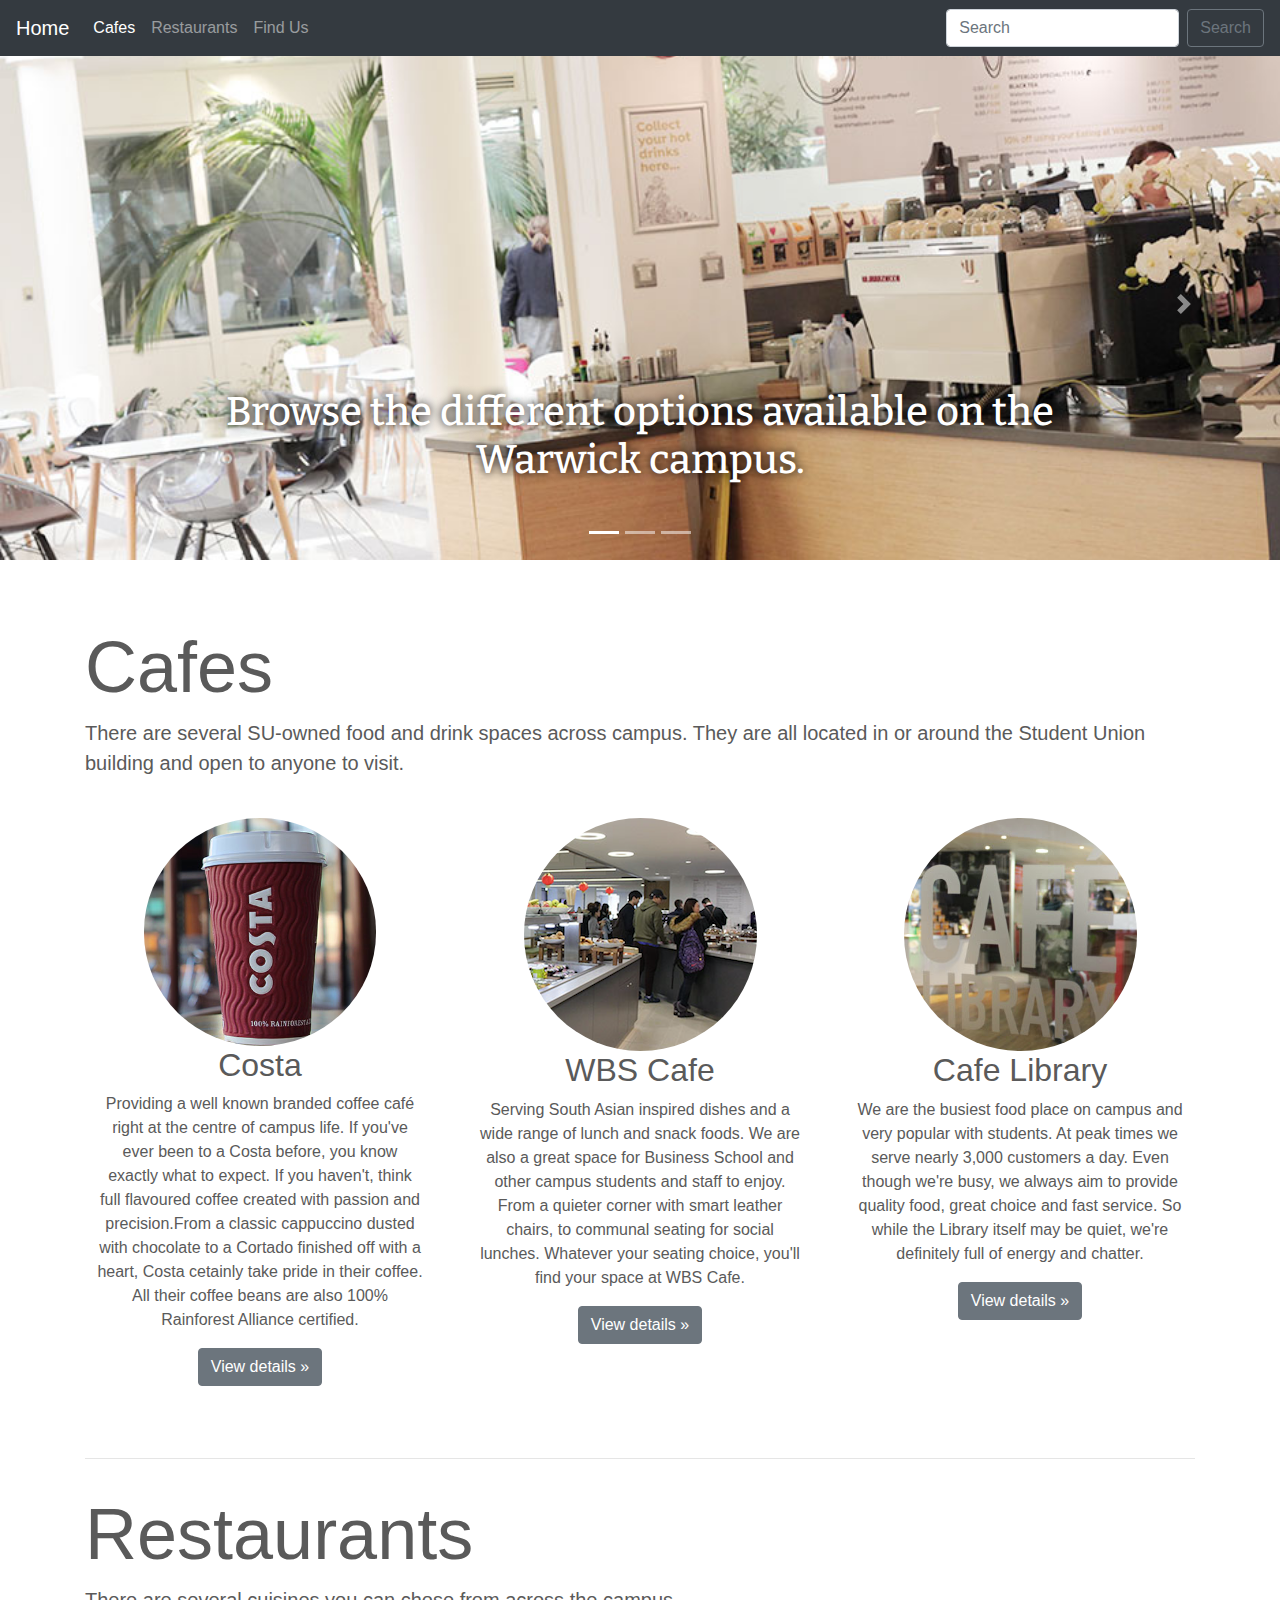
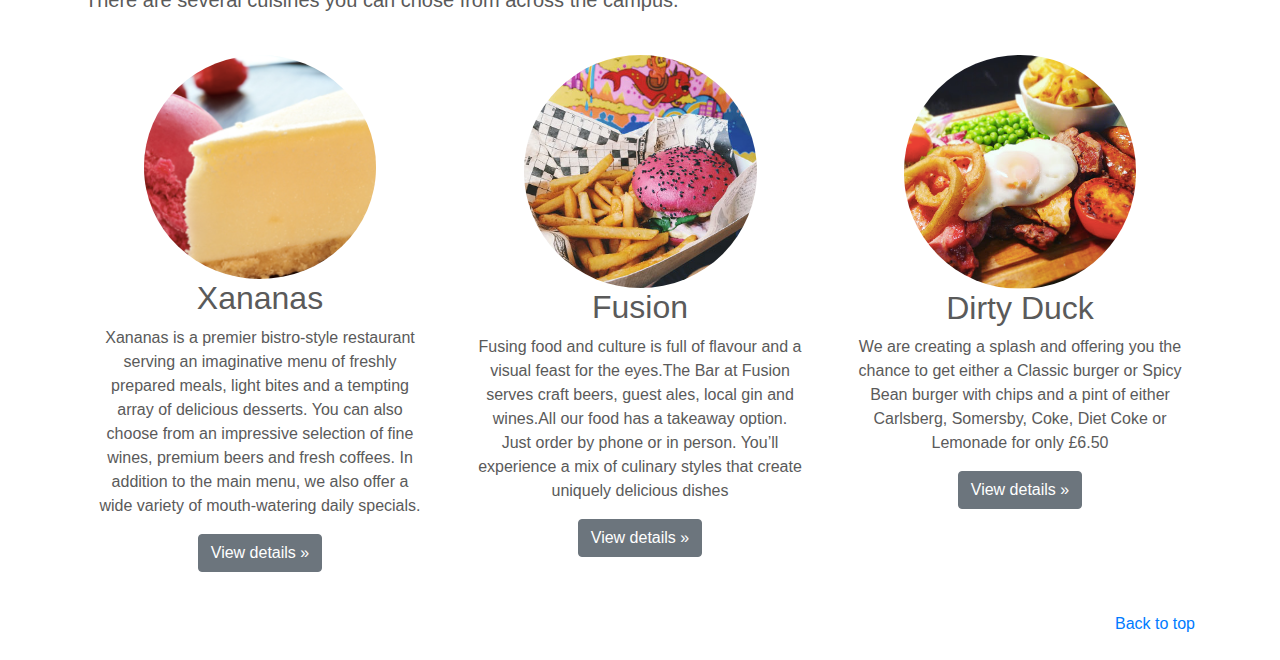
==== commit 9441d8f9: "Merge branch 'master' of https://github.com/warwickfood/warwickfood.github.io" ====
--- a/index.html
+++ b/index.html
@@ -36,25 +36,25 @@
 
     <header>
       <nav class="navbar navbar-expand-md navbar-dark fixed-top bg-dark">
-        <a class="navbar-brand" href="#">Home</a>
+        <a class="navbar-brand" href="index.html">Home</a>
         <button class="navbar-toggler" type="button" data-toggle="collapse" data-target="#navbarCollapse" aria-controls="navbarCollapse" aria-expanded="false" aria-label="Toggle navigation">
           <span class="navbar-toggler-icon"></span>
         </button>
         <div class="collapse navbar-collapse" id="navbarCollapse">
           <ul class="navbar-nav mr-auto">
             <li class="nav-item active">
-              <a class="nav-link" href="#">Cafés <span class="sr-only">(current)</span></a>
+              <a class="nav-link" href="#cafes">Cafes<span class="sr-only">(current)</span></a>
             </li>
             <li class="nav-item">
-              <a class="nav-link" href="#">Restaurants</a>
+              <a class="nav-link" href="#restaurants">Restaurants</a>
             </li>
             <li class="nav-item">
-              <a class="nav-link" href="#">Contact Us</a>
+              <a class="nav-link" href="contact-us.html">Find Us</a>
             </li>
           </ul>
           <form class="form-inline mt-2 mt-md-0">
             <input class="form-control mr-sm-2" type="text" placeholder="Search" aria-label="Search">
-            <button class="btn btn-outline-success my-2 my-sm-0" type="submit">Search</button>
+            <button class="btn btn-outline-secondary my-2 my-sm-0" type="submit">Search</button>
           </form>
         </div>
       </nav>
@@ -111,29 +111,67 @@
 
       <div class="container marketing">
 
-        <!-- Three columns of text below the carousel -->
-        <div class="row">
-          <div class="col-lg-4">
-            <svg class="bd-placeholder-img rounded-circle" width="140" height="140" xmlns="http://www.w3.org/2000/svg" preserveAspectRatio="xMidYMid slice" focusable="false" role="img" aria-label="Placeholder: 140x140"><title>Placeholder</title><rect width="100%" height="100%" fill="#777"/><text x="50%" y="50%" fill="#777" dy=".3em">140x140</text></svg>
-            <h2>Heading</h2>
-            <p>Donec sed odio dui. Etiam porta sem malesuada magna mollis euismod. Nullam id dolor id nibh ultricies vehicula ut id elit. Morbi leo risus, porta ac consectetur ac, vestibulum at eros. Praesent commodo cursus magna.</p>
-            <p><a class="btn btn-secondary" href="#" role="button">View details &raquo;</a></p>
-          </div><!-- /.col-lg-4 -->
-          <div class="col-lg-4">
-            <svg class="bd-placeholder-img rounded-circle" width="140" height="140" xmlns="http://www.w3.org/2000/svg" preserveAspectRatio="xMidYMid slice" focusable="false" role="img" aria-label="Placeholder: 140x140"><title>Placeholder</title><rect width="100%" height="100%" fill="#777"/><text x="50%" y="50%" fill="#777" dy=".3em">140x140</text></svg>
-            <h2>Heading</h2>
-            <p>Duis mollis, est non commodo luctus, nisi erat porttitor ligula, eget lacinia odio sem nec elit. Cras mattis consectetur purus sit amet fermentum. Fusce dapibus, tellus ac cursus commodo, tortor mauris condimentum nibh.</p>
-            <p><a class="btn btn-secondary" href="#" role="button">View details &raquo;</a></p>
-          </div><!-- /.col-lg-4 -->
-          <div class="col-lg-4">
-            <svg class="bd-placeholder-img rounded-circle" width="140" height="140" xmlns="http://www.w3.org/2000/svg" preserveAspectRatio="xMidYMid slice" focusable="false" role="img" aria-label="Placeholder: 140x140"><title>Placeholder</title><rect width="100%" height="100%" fill="#777"/><text x="50%" y="50%" fill="#777" dy=".3em">140x140</text></svg>
-            <h2>Heading</h2>
-            <p>Donec sed odio dui. Cras justo odio, dapibus ac facilisis in, egestas eget quam. Vestibulum id ligula porta felis euismod semper. Fusce dapibus, tellus ac cursus commodo, tortor mauris condimentum nibh, ut fermentum massa justo sit amet risus.</p>
-            <p><a class="btn btn-secondary" href="#" role="button">View details &raquo;</a></p>
-          </div><!-- /.col-lg-4 -->
-        </div><!-- /.row -->
+        <div id="cafes">
+          <h1 class="display-3">Cafes</h1>
+          <p class="lead">
+           There are several SU-owned food and drink spaces across campus. They are all located in or around the Student Union building and open to anyone to visit.</p>
+          <br>
+          <!-- Three columns of text below the carousel -->
+          <div class="row">
+            <div class="col-lg-4">
+              <img class="rounded-circle" src="images/costa.png">
+              <h2>Costa</h2>
+              <p>Providing a well known branded coffee café right at the centre of campus life. If you've ever been to a Costa before, you know exactly what to expect. If you haven't, think full flavoured coffee created with passion and precision.From a classic cappuccino dusted with chocolate to a Cortado finished off with a heart, Costa cetainly take pride in their coffee. All their coffee beans are also 100% Rainforest Alliance certified. </p>
+              <p><a class="btn btn-secondary" href="#" role="button">View details &raquo;</a></p>
+            </div><!-- /.col-lg-4 -->
+            <div class="col-lg-4">
+              <img class="rounded-circle" src="images/wbscafe.png">
+              <h2>WBS Cafe</h2>
+              <p>Serving South Asian inspired dishes and a wide range of lunch and snack foods. We are also a great space for Business School and other campus students and staff to enjoy.
+  From a quieter corner with smart leather chairs, to communal seating for social lunches. Whatever your seating choice, you'll find your space at WBS Cafe.</p>
+              <p><a class="btn btn-secondary" href="#" role="button">View details &raquo;</a></p>
+            </div><!-- /.col-lg-4 -->
+            <div class="col-lg-4">
+              <img class="rounded-circle" src="images/cafelibrary.png">
+                <h2>Cafe Library</h2>
+              <p>We are the busiest food place on campus and very popular with students. At peak times we serve nearly 3,000 customers a day. Even though we're busy, we always aim to provide quality food, great choice and fast service.
+  So while the Library itself may be quiet, we're definitely full of energy and chatter.</p>
+              <p><a class="btn btn-secondary" href="#" role="button">View details &raquo;</a></p>
+            </div><!-- /.col-lg-4 -->
+          </div><!-- /.row -->
+        </div>
 
         <hr class="featurette-divider">
+
+        <div id="restaurants">
+          <h1 class="display-3">Restaurants</h1>
+          <p class="lead">
+            There are several cuisines you can chose from across the campus.
+          </p>
+          <br>
+          <div class="row">
+            <div class="col-lg-4">
+              <img class="rounded-circle" src="images/xananas.png">
+              <h2>Xananas</h2>
+              <p>Xananas is a premier bistro-style restaurant serving an imaginative menu of freshly prepared meals, light bites and a tempting array of delicious desserts.
+    You can also choose from an impressive selection of fine wines, premium beers and fresh coffees. In addition to the main menu, we also offer a wide variety of mouth-watering daily specials.</p>
+              <p><a class="btn btn-secondary" href="#" role="button">View details &raquo;</a></p>
+            </div><!-- /.col-lg-4 -->
+            <div class="col-lg-4">
+              <img class="rounded-circle" src="images/fusion.jpg">
+              <h2>Fusion </h2>
+              <p>Fusing food and culture is full of flavour and a visual feast for the eyes.The Bar at Fusion serves craft beers, guest ales, local gin and wines.All our food has a takeaway option. Just order by phone or in person.
+    You’ll experience a mix of culinary styles that create uniquely delicious dishes</p>
+              <p><a class="btn btn-secondary" href="#" role="button">View details &raquo;</a></p>
+            </div><!-- /.col-lg-4 -->
+            <div class="col-lg-4">
+              <img class="rounded-circle" src="images/dirtyduck.png">
+                <h2>Dirty Duck</h2>
+              <p>We are creating a splash and offering you the chance to get either a Classic burger or Spicy Bean burger with chips and a pint of either Carlsberg, Somersby, Coke, Diet Coke or Lemonade for only £6.50</p>
+              <p><a class="btn btn-secondary" href="#" role="button">View details &raquo;</a></p>
+            </div><!-- /.col-lg-4 -->
+          </div><!-- /.row -->
+        </div>
 
       </div><!-- /.container -->
 
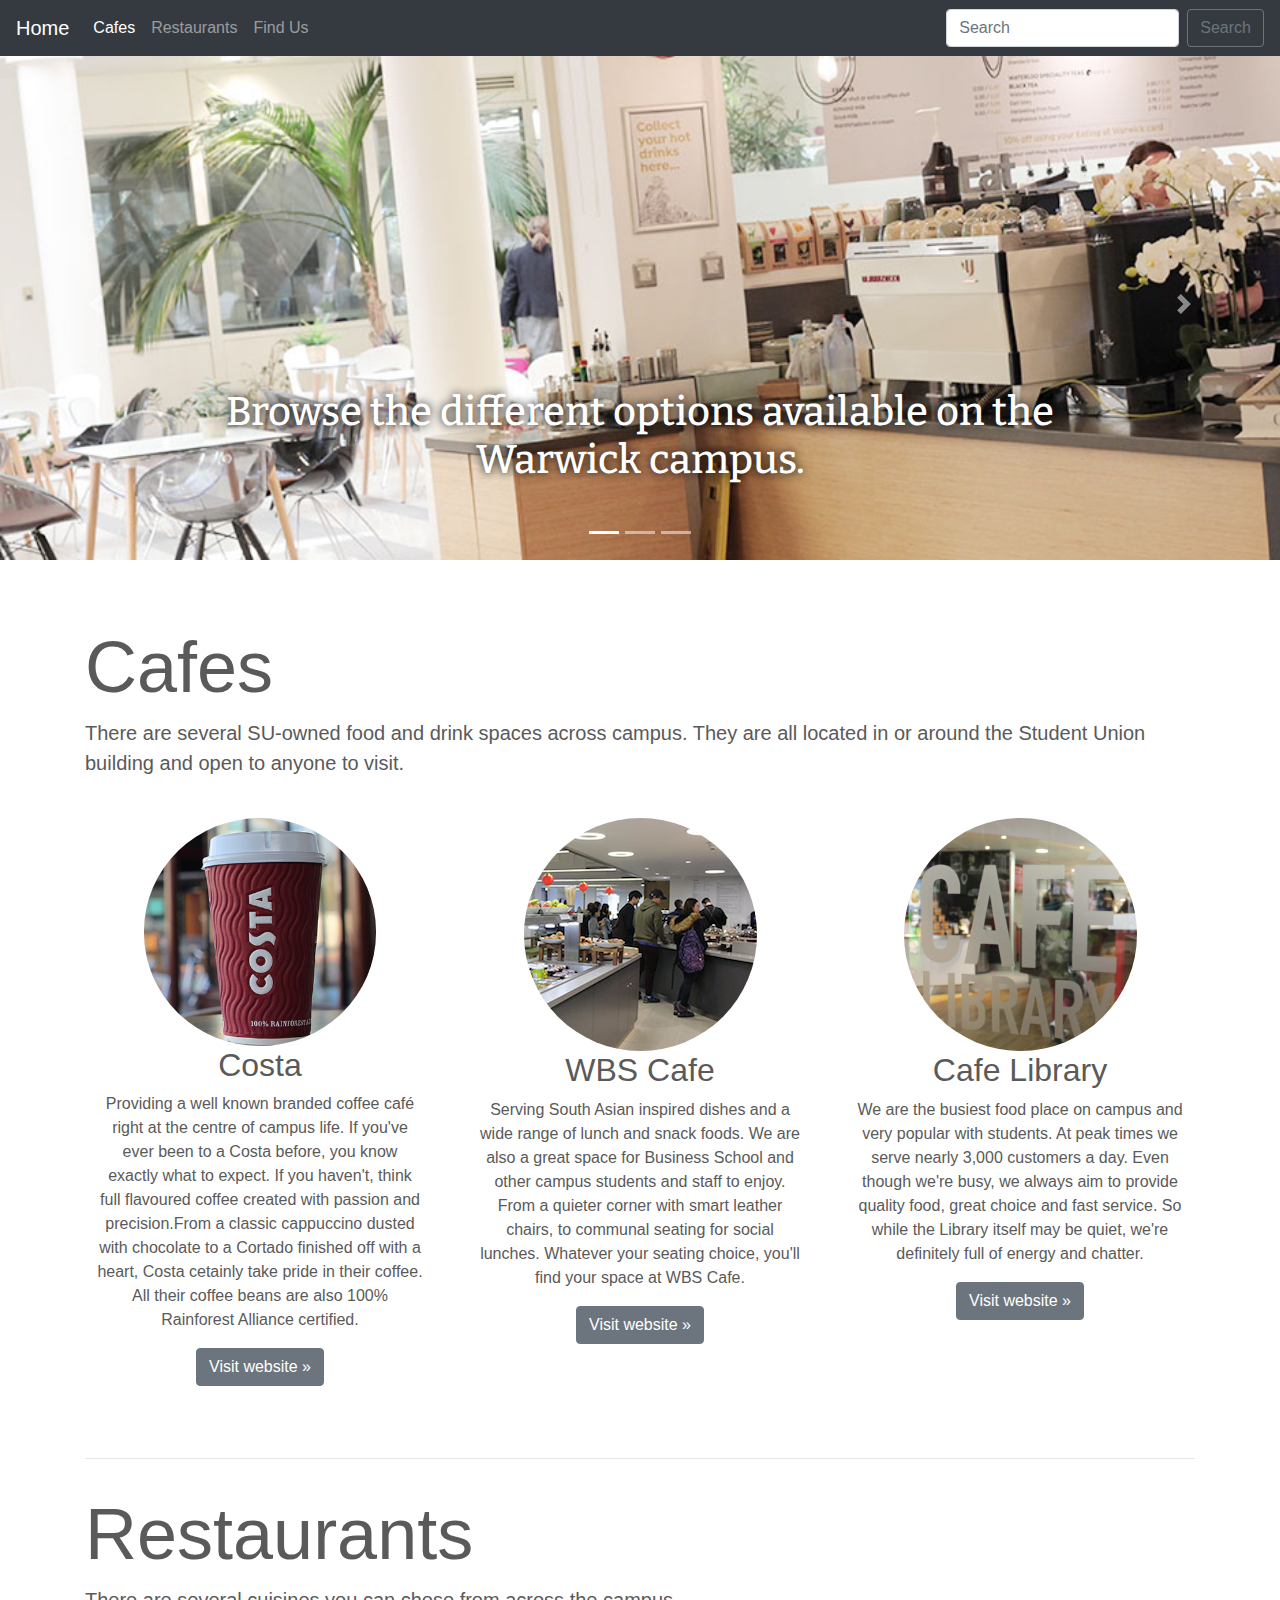
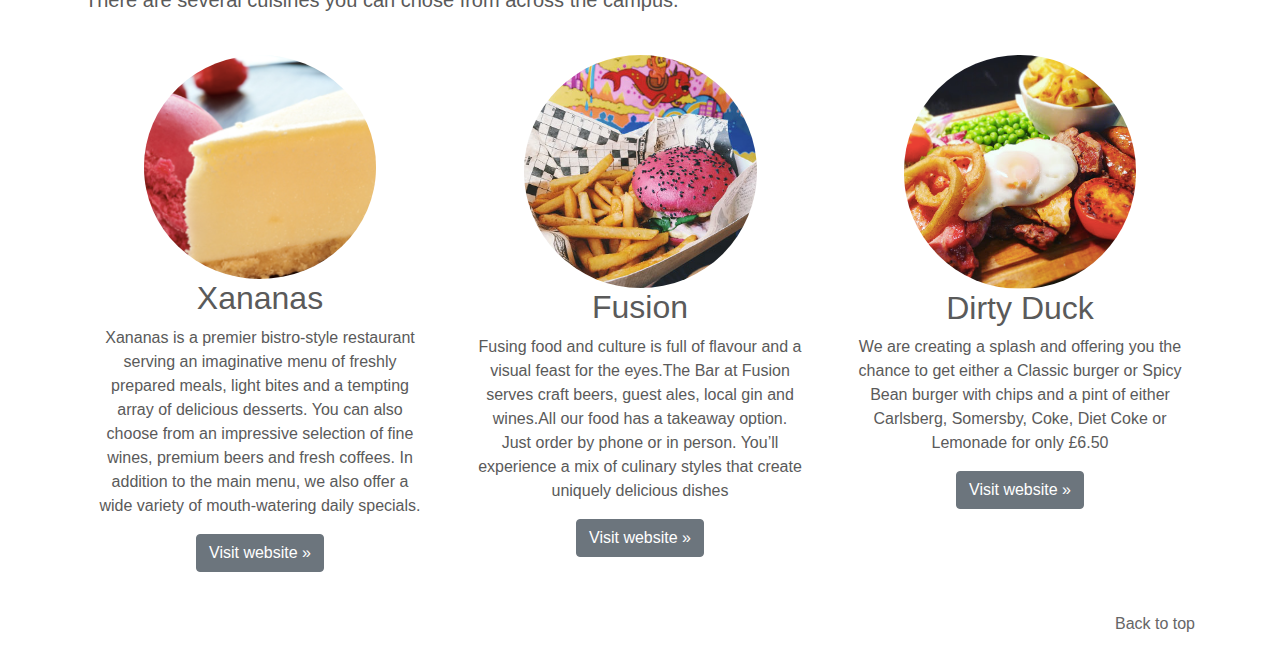
==== commit 57f91703: "last changes" ====
--- a/index.html
+++ b/index.html
@@ -10,22 +10,6 @@
     <!-- Bootstrap core CSS -->
     <link rel="stylesheet" href="https://stackpath.bootstrapcdn.com/bootstrap/4.3.1/css/bootstrap.min.css" integrity="sha384-ggOyR0iXCbMQv3Xipma34MD+dH/1fQ784/j6cY/iJTQUOhcWr7x9JvoRxT2MZw1T" crossorigin="anonymous">
 
-    <style>
-      .bd-placeholder-img {
-        font-size: 1.125rem;
-        text-anchor: middle;
-        -webkit-user-select: none;
-        -moz-user-select: none;
-        -ms-user-select: none;
-        user-select: none;
-      }
-
-      @media (min-width: 768px) {
-        .bd-placeholder-img-lg {
-          font-size: 3.5rem;
-        }
-      }
-    </style>
     <!-- Custom styles for this template -->
     <link href="style.css" rel="stylesheet">
     <link href="https://fonts.googleapis.com/css?family=Bitter" rel="stylesheet">
@@ -122,21 +106,21 @@
               <img class="rounded-circle" src="images/costa.png">
               <h2>Costa</h2>
               <p>Providing a well known branded coffee café right at the centre of campus life. If you've ever been to a Costa before, you know exactly what to expect. If you haven't, think full flavoured coffee created with passion and precision.From a classic cappuccino dusted with chocolate to a Cortado finished off with a heart, Costa cetainly take pride in their coffee. All their coffee beans are also 100% Rainforest Alliance certified. </p>
-              <p><a class="btn btn-secondary" href="#" role="button">View details &raquo;</a></p>
+              <p><a class="btn btn-secondary" href="https://warwick.ac.uk/services/retail/eat-drink/costa/" role="button" target='_blank'>Visit website &raquo;</a></p>
             </div><!-- /.col-lg-4 -->
             <div class="col-lg-4">
               <img class="rounded-circle" src="images/wbscafe.png">
               <h2>WBS Cafe</h2>
               <p>Serving South Asian inspired dishes and a wide range of lunch and snack foods. We are also a great space for Business School and other campus students and staff to enjoy.
   From a quieter corner with smart leather chairs, to communal seating for social lunches. Whatever your seating choice, you'll find your space at WBS Cafe.</p>
-              <p><a class="btn btn-secondary" href="#" role="button">View details &raquo;</a></p>
+              <p><a class="btn btn-secondary" href="https://warwick.ac.uk/services/retail/eat-drink/wbs-cafe/" role="button" target='_blank'>Visit website &raquo;</a></p>
             </div><!-- /.col-lg-4 -->
             <div class="col-lg-4">
               <img class="rounded-circle" src="images/cafelibrary.png">
                 <h2>Cafe Library</h2>
               <p>We are the busiest food place on campus and very popular with students. At peak times we serve nearly 3,000 customers a day. Even though we're busy, we always aim to provide quality food, great choice and fast service.
   So while the Library itself may be quiet, we're definitely full of energy and chatter.</p>
-              <p><a class="btn btn-secondary" href="#" role="button">View details &raquo;</a></p>
+              <p><a class="btn btn-secondary" href="https://warwick.ac.uk/services/retail/eat-drink/cafe-library/" role="button" target='_blank'>Visit website &raquo;</a></p>
             </div><!-- /.col-lg-4 -->
           </div><!-- /.row -->
         </div>
@@ -155,20 +139,20 @@
               <h2>Xananas</h2>
               <p>Xananas is a premier bistro-style restaurant serving an imaginative menu of freshly prepared meals, light bites and a tempting array of delicious desserts.
     You can also choose from an impressive selection of fine wines, premium beers and fresh coffees. In addition to the main menu, we also offer a wide variety of mouth-watering daily specials.</p>
-              <p><a class="btn btn-secondary" href="#" role="button">View details &raquo;</a></p>
+              <p><a class="btn btn-secondary" href="https://www.warwicksu.com/xananas/" role="button" target='_blank'>Visit website &raquo;</a></p>
             </div><!-- /.col-lg-4 -->
             <div class="col-lg-4">
               <img class="rounded-circle" src="images/fusion.jpg">
               <h2>Fusion </h2>
               <p>Fusing food and culture is full of flavour and a visual feast for the eyes.The Bar at Fusion serves craft beers, guest ales, local gin and wines.All our food has a takeaway option. Just order by phone or in person.
     You’ll experience a mix of culinary styles that create uniquely delicious dishes</p>
-              <p><a class="btn btn-secondary" href="#" role="button">View details &raquo;</a></p>
+              <p><a class="btn btn-secondary" href="https://warwick.ac.uk/services/retail/eat-drink/fusion/" role="button" target='_blank'>Visit website &raquo;</a></p>
             </div><!-- /.col-lg-4 -->
             <div class="col-lg-4">
               <img class="rounded-circle" src="images/dirtyduck.png">
                 <h2>Dirty Duck</h2>
               <p>We are creating a splash and offering you the chance to get either a Classic burger or Spicy Bean burger with chips and a pint of either Carlsberg, Somersby, Coke, Diet Coke or Lemonade for only £6.50</p>
-              <p><a class="btn btn-secondary" href="#" role="button">View details &raquo;</a></p>
+              <p><a class="btn btn-secondary" href="https://www.warwicksu.com/thedirtyduck/home/" role="button" target='_blank'>Visit website &raquo;</a></p>
             </div><!-- /.col-lg-4 -->
           </div><!-- /.row -->
         </div>
@@ -178,7 +162,7 @@
 
       <!-- FOOTER -->
       <footer class="container">
-        <p class="float-right"><a href="#">Back to top</a></p>
+        <p class="float-right"><a class="grey-link" href="#">Back to top</a></p>
       </footer>
     </main>
 
--- a/style.css
+++ b/style.css
@@ -78,6 +78,22 @@
   text-shadow: 0 0 10px black
 }
 
+.contact-title {
+  font-family: 'Bitter', serif;
+}
+
 .rounded-circle {
   max-width: 233px;
 }
+
+.grey-link, .grey-link:active {
+  color: #666;
+}
+
+.grey-link:hover {
+  color: #999;
+}
+
+.grey-link:focus {
+  color: #333;
+}
